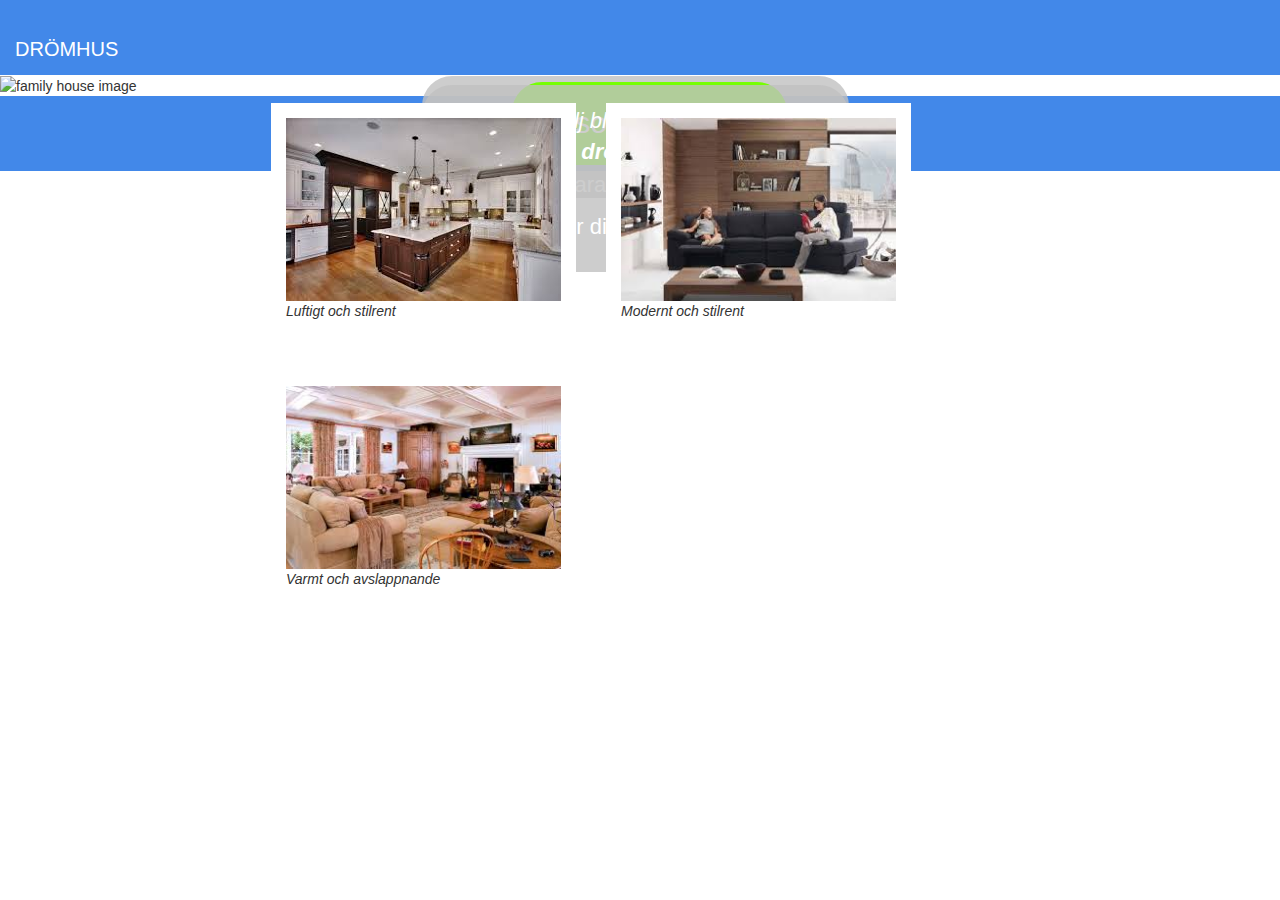
==== html/frontpage.html @ 3c1b4779 "Fix css" ====
<!DOCTYPE html>
<html>
<head lang="en">
    <meta charset="UTF-8">
    <link rel="stylesheet" href="https://maxcdn.bootstrapcdn.com/bootstrap/3.3.2/css/bootstrap.min.css">
    <link rel="stylesheet" href="/css/frontpage.css">
    <script type="text/javascript" src="/js/user_action.js"></script>
    <title>Drömhus</title>
</head>

<body>
<div class="header">
    <p>DRÖMHUS</p>
</div>

<div class="content">
    <div id="div1">
        <img src="/img/family-House.jpg" alt="family house image" id="front_img">
        <div class="row">

            <div class="col-xs-4 text-holder" id="front_textblock">
                <p>Välkommen på resan till ditt drömhus</p>
                <p>Varför drömma om fantasin inte får vara på riktigt?</p>
                <p>Vi gör din dröm verklig</p>
            </div>
        </div>

        <div class="row">
            <button type="button" id="test_btn" onclick="onClick()" >personlighets test</button>
        </div>

        <div class="row">
            <div class="col-xs-4 text-holder" id="or_textblock">
                <p><i>-- eller välj bland tidigare gjorda <b>drömhus</b>--</i></p>
            </div>
        </div>

        <div class="row example-houses">
            <div class=" example-house" onclick="goToExampleHouse()">
                <img src="/img/ex1.jpeg">
                <p class="img-description"><i>Luftigt och stilrent</i></p>
            </div>
            <div class=" example-house" onclick="goToExampleHouse()">
                <img src="/img/ex2.jpeg">
                <p class="img-description"><i>Modernt och stilrent</i></p>
            </div>
            <div class=" example-house" onclick="goToExampleHouse()">
                <img src="/img/ex3.jpeg">
                <p class="img-description"><i>Varmt och avslappnande</i></p>
            </div>
        </div>
    </div>
</div>
<div class="footer"></div>

</body>
</html>
---- css/frontpage.css ----
.header, .footer {
    background-color: #4288E9;
    width: 100%;
    height: 75px;

    color: #ffffff;
    font-family: sans-serif;
    font-size: 20px;
    padding-left: 15px;
    padding-top: 35px;

}

.footer {
    vertical-align: bottom;
}

#front_img {
    z-index: -10;
    height: 800px;
    width: 100%;

}

#div1 {
    position: relative;
}

#test_btn {

    position: absolute;
    left: 40%;
    top: 35%;

    border-radius: 30px;
    border: none;

    background-color: rgb(118, 255, 3);


    color: #ffffff;
    font-family: sans-serif;
    font-size: 30px;
    padding: 20px;

    cursor: pointer;


}

#test_btn:hover {
    cursor: hand;
}

#front_textblock {
    position: absolute;
    left: 33%;
    top: 7%;
}

#or_textblock {
    position: absolute;
    display: inline-block;
    left: 33%;
    top: 47%;
}

.text-holder {
    display: block;
    margin-left: auto;
    margin-right: auto;

    background-color: rgba(192, 192, 192, 0.8);
    border-radius: 30px;

    text-align: center;
    color: #ffffff;
    font-size: 22px;

    padding: 20px;

}

.example-houses {
    display: block;
    margin-left: auto;
    margin-right: auto;

    position: absolute;
    left: 20%;
    right: 20%;
    top: 60%;
}

.example-house {
    display: block;
    float: left;
    padding: 15px;
    padding-bottom: 10px;
    margin: 15px;

    cursor: pointer;

    background-color: #ffffff;
}

.example-house:hover {
    cursor: hand;
}

.example-house img {
    width: 275px;
    height: 183px;
}
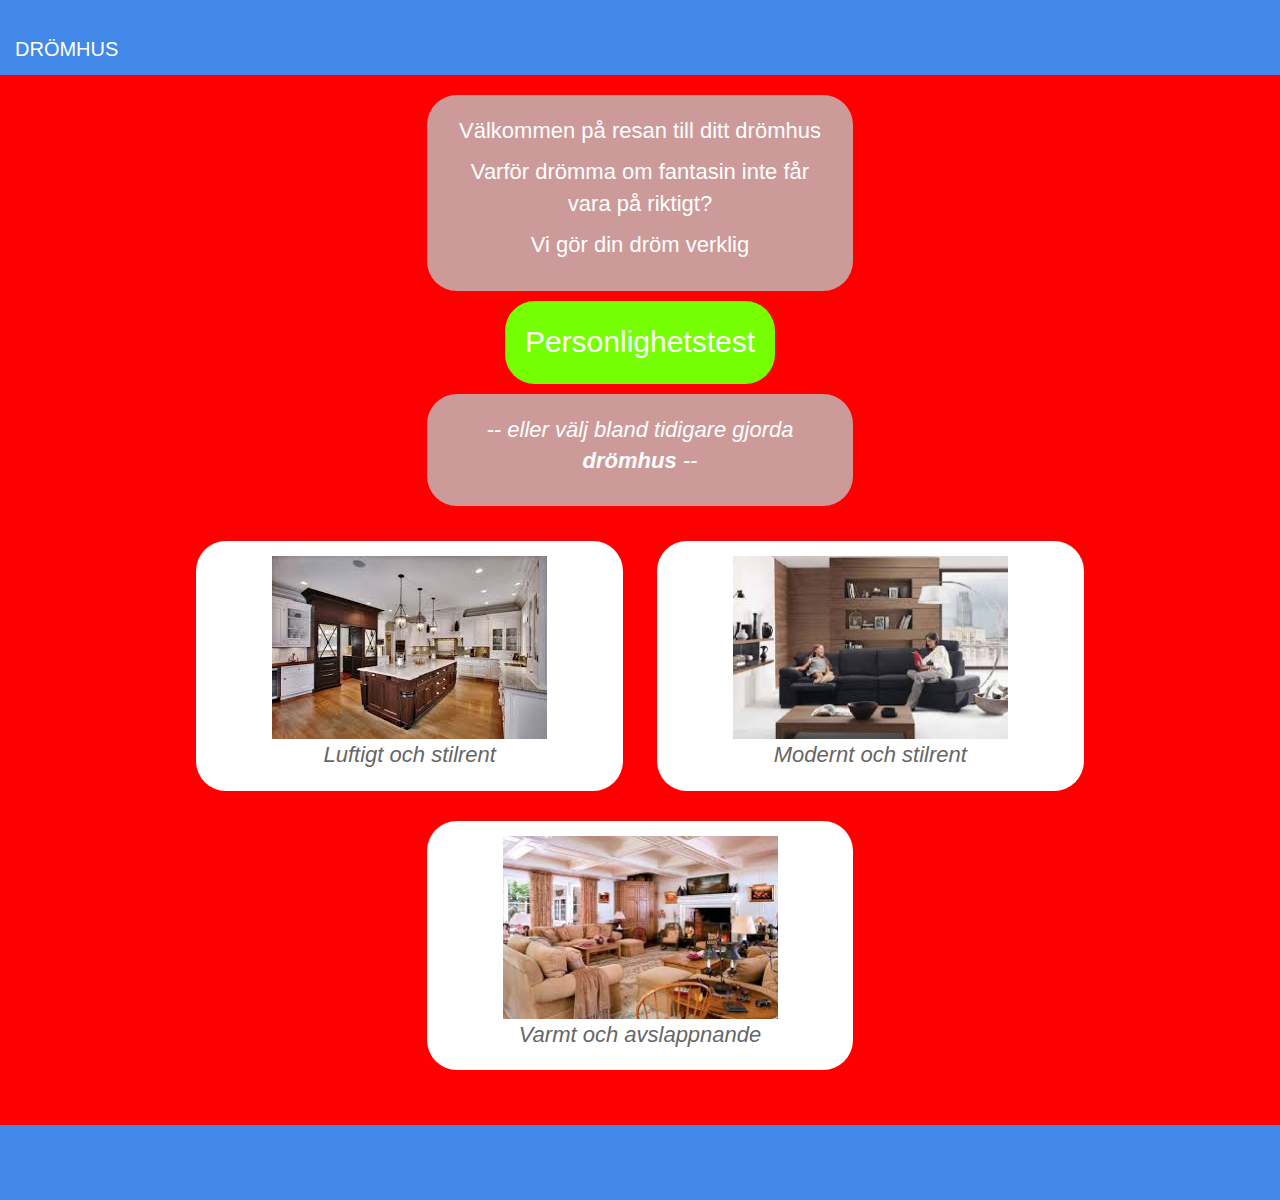
==== commit edef7121: "merge simon and victor, yay!" ====
--- a/html/frontpage.html
+++ b/html/frontpage.html
@@ -1,57 +1,52 @@
 <!DOCTYPE html>
 <html>
-<head lang="en">
+  <head lang="en">
     <meta charset="UTF-8">
     <link rel="stylesheet" href="https://maxcdn.bootstrapcdn.com/bootstrap/3.3.2/css/bootstrap.min.css">
     <link rel="stylesheet" href="/css/frontpage.css">
+    <link rel="stylesheet" href="/css/common.css">
     <script type="text/javascript" src="/js/user_action.js"></script>
     <title>Drömhus</title>
-</head>
+  </head>
+  
+  <body>
+    <header>
+      <p>DRÖMHUS</p>
+    </header>
+    
+    <section>
+      <!--<img src="/img/family-House.jpg" alt="family house image">-->
+      <article>        
+        <!--<div class="col-xs-4 text-holder" id="front_textblock">-->
+          <p>Välkommen på resan till ditt drömhus</p>
+          <p>Varför drömma om fantasin inte får vara på riktigt?</p>
+          <p>Vi gör din dröm verklig</p>
+        <!--</div>-->
+      </article>
+        
+      <button type="button" onclick="onClick()">Personlighetstest</button>
+ 
+      <article>
+        <!--div class="col-xs-4 text-holder" id="or_textblock">-->
+          <p><i>-- eller välj bland tidigare gjorda <b>drömhus</b> --</i></p>
+        <!--</div>-->
+      </article>
+      <section>
+        <article onclick="goToExampleHouse()">
+          <img src="/img/ex1.jpeg">
+          <p class="img-description"><i>Luftigt och stilrent</i></p>
+        </article>
+        <article onclick="goToExampleHouse()">
+          <img src="/img/ex2.jpeg">
+          <p class="img-description"><i>Modernt och stilrent</i></p>
+        </article>
+        <article onclick="goToExampleHouse()">
+          <img src="/img/ex3.jpeg">
+          <p class="img-description"><i>Varmt och avslappnande</i></p>
+        </article>
+      </section>
+    </section>
+    <footer></footer>
+  </body>
+</html>
 
-<body>
-<div class="header">
-    <p>DRÖMHUS</p>
-</div>
-
-<div class="content">
-    <div id="div1">
-        <img src="/img/family-House.jpg" alt="family house image" id="front_img">
-        <div class="row">
-
-            <div class="col-xs-4 text-holder" id="front_textblock">
-                <p>Välkommen på resan till ditt drömhus</p>
-                <p>Varför drömma om fantasin inte får vara på riktigt?</p>
-                <p>Vi gör din dröm verklig</p>
-            </div>
-        </div>
-
-        <div class="row">
-            <button type="button" id="test_btn" onclick="onClick()" >personlighets test</button>
-        </div>
-
-        <div class="row">
-            <div class="col-xs-4 text-holder" id="or_textblock">
-                <p><i>-- eller välj bland tidigare gjorda <b>drömhus</b>--</i></p>
-            </div>
-        </div>
-
-        <div class="row example-houses">
-            <div class=" example-house" onclick="goToExampleHouse()">
-                <img src="/img/ex1.jpeg">
-                <p class="img-description"><i>Luftigt och stilrent</i></p>
-            </div>
-            <div class=" example-house" onclick="goToExampleHouse()">
-                <img src="/img/ex2.jpeg">
-                <p class="img-description"><i>Modernt och stilrent</i></p>
-            </div>
-            <div class=" example-house" onclick="goToExampleHouse()">
-                <img src="/img/ex3.jpeg">
-                <p class="img-description"><i>Varmt och avslappnande</i></p>
-            </div>
-        </div>
-    </div>
-</div>
-<div class="footer"></div>
-
-</body>
-</html>--- a/css/frontpage.css
+++ b/css/frontpage.css
@@ -1,42 +1,54 @@
-.header, .footer {
+
+html, body {
+    margin: 0;
+    padding: 0;
+    background-color: #FF0000;
+}
+
+header, footer {
     background-color: #4288E9;
     width: 100%;
-    height: 75px;
 
     color: #ffffff;
     font-family: sans-serif;
     font-size: 20px;
-    padding-left: 15px;
-    padding-top: 35px;
-
+    padding: 25px;
 }
 
-.footer {
+footer {
     vertical-align: bottom;
 }
 
-#front_img {
-    z-index: -10;
-    height: 800px;
-    width: 100%;
-
+header h1{
+    display: inline-block;
+    vertical-align: middle;
 }
 
-#div1 {
-    position: relative;
+body section {
+    padding: 20px 0;
+    width: 100%;
+    text-align: center;
+    background-image: url("../img/family-House.jpg");
 }
 
-#test_btn {
+body section article {
+    margin: 0px auto;
+    display: block;
+    background-color: rgba(192, 192, 192, 0.8);
+    border-radius: 30px;
+    width: 33.333%;
+    text-align: center;
+    color: #ffffff;
+    font-size: 22px;
 
-    position: absolute;
-    left: 40%;
-    top: 35%;
+    padding: 20px;
+}
 
+body section button {
+    margin: 10px auto;
     border-radius: 30px;
     border: none;
-
     background-color: rgb(118, 255, 3);
-
 
     color: #ffffff;
     font-family: sans-serif;
@@ -44,25 +56,38 @@
     padding: 20px;
 
     cursor: pointer;
-
-
 }
 
-#test_btn:hover {
+section article button:hover {
     cursor: hand;
 }
 
-#front_textblock {
-    position: absolute;
-    left: 33%;
-    top: 7%;
+body section section {
+    background: transparent;
 }
 
-#or_textblock {
-    position: absolute;
+section section article {
     display: inline-block;
-    left: 33%;
-    top: 47%;
+    padding: 15px;
+    padding-bottom: 10px;
+    margin: 15px;
+
+    cursor: pointer;
+
+    background-color: #ffffff;
+}
+
+section section article:hover {
+    cursor: hand;
+}
+
+section section article img {
+    width: 275px;
+    height: 183px;
+}
+
+section section article p {
+    color: #666666;
 }
 
 .text-holder {
@@ -80,35 +105,3 @@
     padding: 20px;
 
 }
-
-.example-houses {
-    display: block;
-    margin-left: auto;
-    margin-right: auto;
-
-    position: absolute;
-    left: 20%;
-    right: 20%;
-    top: 60%;
-}
-
-.example-house {
-    display: block;
-    float: left;
-    padding: 15px;
-    padding-bottom: 10px;
-    margin: 15px;
-
-    cursor: pointer;
-
-    background-color: #ffffff;
-}
-
-.example-house:hover {
-    cursor: hand;
-}
-
-.example-house img {
-    width: 275px;
-    height: 183px;
-}
--- a/css/common.css
+++ b/css/common.css
@@ -0,0 +1,44 @@
+header, footer {
+    background-color: #4288E9;
+    width: 100%;
+    height: 75px;
+
+    color: #ffffff;
+    font-family: sans-serif;
+    font-size: 20px;
+    padding-left: 15px;
+    padding-top: 35px;
+
+}
+
+footer {
+    vertical-align: bottom;
+}
+
+section {
+    position: relative;
+}
+
+header p {
+    display: inline-block;
+    float: left;
+    cursor: pointer;
+}
+
+header p:hover {
+    cursor: hand;
+
+}
+
+nav {
+    background-color: limegreen;
+    height: 50px;
+    width: 90%;
+    margin: 0 auto;
+}
+
+nav button {
+    margin: 1%;
+    float: left;
+
+}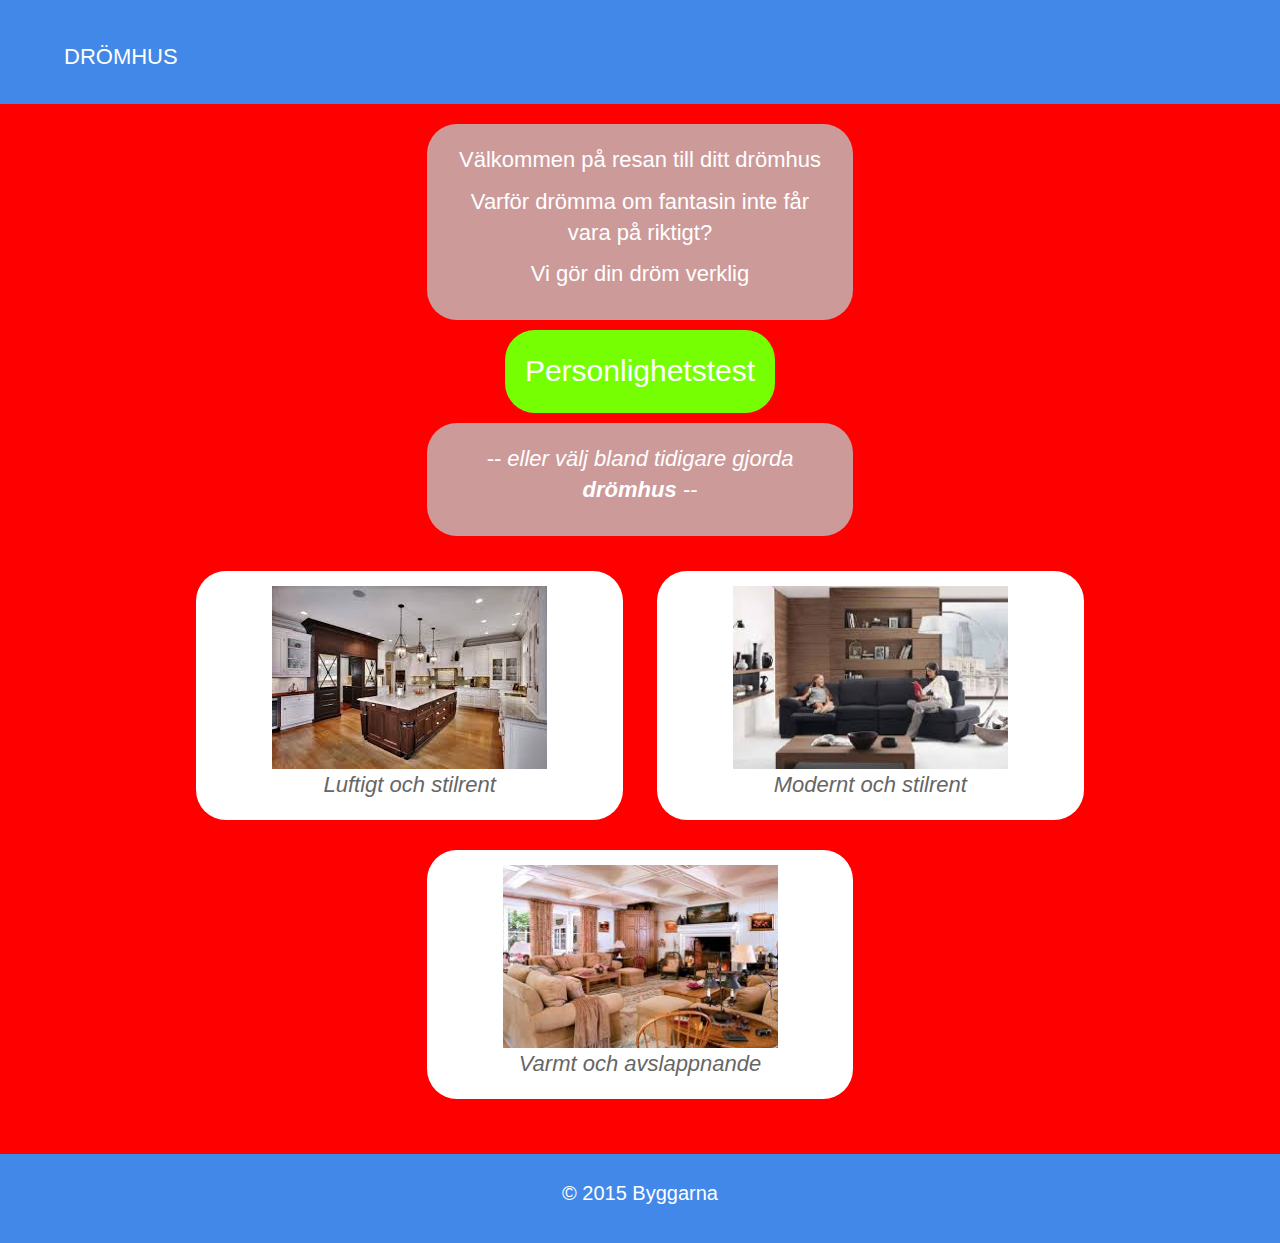
==== commit a04932b8: "fixat order" ====
--- a/html/frontpage.html
+++ b/html/frontpage.html
@@ -3,33 +3,26 @@
   <head lang="en">
     <meta charset="UTF-8">
     <link rel="stylesheet" href="https://maxcdn.bootstrapcdn.com/bootstrap/3.3.2/css/bootstrap.min.css">
-    <link rel="stylesheet" href="/css/frontpage.css">
     <link rel="stylesheet" href="/css/common.css">
     <script type="text/javascript" src="/js/user_action.js"></script>
     <title>Drömhus</title>
   </head>
-  
   <body>
     <header>
-      <p>DRÖMHUS</p>
+      <h1>DRÖMHUS</h1>
     </header>
     
     <section>
-      <!--<img src="/img/family-House.jpg" alt="family house image">-->
       <article>        
-        <!--<div class="col-xs-4 text-holder" id="front_textblock">-->
-          <p>Välkommen på resan till ditt drömhus</p>
-          <p>Varför drömma om fantasin inte får vara på riktigt?</p>
-          <p>Vi gör din dröm verklig</p>
-        <!--</div>-->
+        <p>Välkommen på resan till ditt drömhus</p>
+        <p>Varför drömma om fantasin inte får vara på riktigt?</p>
+        <p>Vi gör din dröm verklig</p>
       </article>
-        
+      
       <button type="button" onclick="onClick()">Personlighetstest</button>
- 
+      
       <article>
-        <!--div class="col-xs-4 text-holder" id="or_textblock">-->
-          <p><i>-- eller välj bland tidigare gjorda <b>drömhus</b> --</i></p>
-        <!--</div>-->
+        <p><i>-- eller välj bland tidigare gjorda <b>drömhus</b> --</i></p>
       </article>
       <section>
         <article onclick="goToExampleHouse()">
@@ -46,7 +39,9 @@
         </article>
       </section>
     </section>
-    <footer></footer>
+    <footer>
+      <p>&copy; 2015 Byggarna</p>
+    </footer>
   </body>
 </html>
 
--- a/css/common.css
+++ b/css/common.css
@@ -1,3 +1,218 @@
+html, body {
+    margin: 0;
+    padding: 0;
+    background-color: #FF0000;
+}
+
+header, footer {
+    background-color: #4288E9;
+    width: 100%;
+
+    color: #ffffff;
+    font-family: sans-serif;
+    font-size: 20px;
+    padding: 25px 0;
+}
+
+header h1 {
+    font-size: 22px;
+    margin-left: 5%;
+}
+
+footer {
+    vertical-align: bottom;
+    text-align: center;
+}
+
+body section {
+    padding: 20px 0;
+    width: 100%;
+    text-align: center;
+    background-image: url("../img/family-House.jpg");
+}
+
+body section article {
+    margin: 0px auto;
+    display: block;
+    background-color: rgba(192, 192, 192, 0.8);
+    border-radius: 30px;
+    width: 33.333%;
+    text-align: center;
+    color: #ffffff;
+    font-size: 22px;
+
+    padding: 20px;
+}
+
+body section .radio_buttons {
+    clear: both;
+    display: inline-block;
+    padding: 20px;
+    margin: 0px auto;
+    text-align: center;
+    color: #ffffff;
+    font-size: 22px;
+
+    width: 40%;
+}
+
+body section .order {
+    clear: both;
+    display: inline-block;
+    padding: 20px;
+    margin: 0px auto;
+    text-align: center;
+    color: #ffffff;
+    font-size: 22px;
+
+    width: 80%;
+}
+
+body section aside {
+    display: inline-block;
+    padding: 20px;
+    margin: 0px auto;
+    text-align: center;
+    color: #ffffff;
+    font-size: 22px;
+    width: 40%;
+    vertical-align: top;
+}
+
+article input {
+    margin-top: 2%;
+    width: 50%;
+}
+
+.radio_buttons article input {
+    float: left;
+}
+
+.right_column {
+    float: right;
+    font-size: 18px;
+}
+
+.sliders .right_column {
+    margin-top: 3%;
+    width: 25%;
+}
+
+aside input[type="range"] {
+    clear: both;
+    display: inline;
+    width: 40%;
+}
+
+.left_column {
+    float: left;
+}
+
+.sliders .left_column {
+    margin-top: 3%;
+    width: 25%;
+}
+
+h2 {
+    font-size: 18px;
+}
+
+section .radio_buttons article,
+section .order article, 
+section aside article {
+    margin: 10px auto;
+    display: block;
+    overflow: hidden;
+    background-color: rgba(192, 192, 192, 0.8);
+    border-radius: 30px;
+    text-align: center;
+    color: #ffffff;
+    font-size: 22px;
+    width: 90%;
+
+    padding: 20px;
+}
+
+body section button {
+    display: block;
+    clear: both;
+    margin: 10px auto;
+    border-radius: 30px;
+    border: none;
+    background-color: rgb(118, 255, 3);
+
+    color: #ffffff;
+    font-family: sans-serif;
+    font-size: 30px;
+    padding: 20px;
+
+    cursor: pointer;
+}
+
+section article button:hover {
+    cursor: hand;
+}
+
+body section section, 
+section article article, 
+.order article article {
+    background: transparent;
+}
+
+section section article {
+    display: inline-block;
+    padding: 15px;
+    padding-bottom: 10px;
+    margin: 15px;
+
+    cursor: pointer;
+
+    background-color: #ffffff;
+}
+
+section section article:hover {
+    cursor: hand;
+}
+
+section section article img {
+    width: 275px;
+    height: 183px;
+}
+
+section section article p {
+    color: #666666;
+}
+
+nav {
+    background-color: #5399FA;
+    height: 50px;
+    width: 100%;
+    margin: 0 auto;
+}
+
+nav button {
+    display: block;
+    border-radius: 10px;
+    border: none;
+    background-color: #3177D8;
+
+    color: #ffffff;
+    font-family: sans-serif;
+    font-size: 16px;
+    padding: 10px;
+
+    cursor: pointer;
+
+    margin: 4px 1%;
+    float: left;
+}
+
+nav .bestall {
+    background-color: rgb(118, 255, 3);
+}
+
+/*=======
+
 header, footer {
     background-color: #4288E9;
     width: 100%;
@@ -8,13 +223,12 @@
     font-size: 20px;
     padding-left: 15px;
     padding-top: 35px;
-
 }
 
 footer {
     vertical-align: bottom;
 }
-
+*/
 section {
     position: relative;
 }
@@ -28,17 +242,4 @@
 header p:hover {
     cursor: hand;
 
-}
-
-nav {
-    background-color: limegreen;
-    height: 50px;
-    width: 90%;
-    margin: 0 auto;
-}
-
-nav button {
-    margin: 1%;
-    float: left;
-
 }